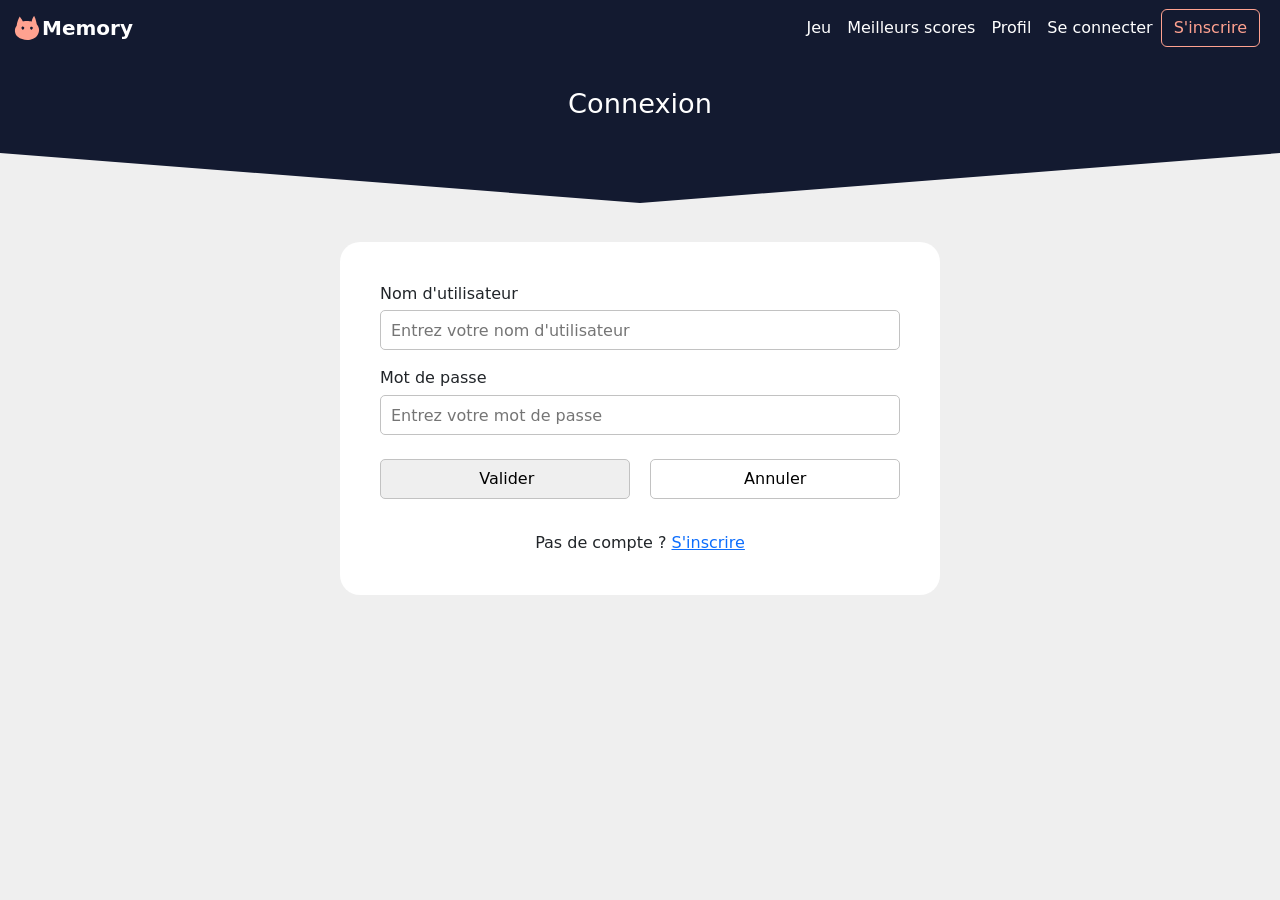
==== connexion.html @ 57ade1f6 "Intégration du design, création des formulaires" ====
<!DOCTYPE html>
<html lang="fr">

<head>
    <meta charset="UTF-8">
    <meta name="viewport" content="width=device-width, initial-scale=1.0">
    <title>Inscription</title>
    <link href="https://cdn.jsdelivr.net/npm/bootstrap@5.3.8/dist/css/bootstrap.min.css" rel="stylesheet"
        integrity="sha384-sRIl4kxILFvY47J16cr9ZwB07vP4J8+LH7qKQnuqkuIAvNWLzeN8tE5YBujZqJLB" crossorigin="anonymous">
    <link rel="stylesheet" href="./css/style.css">
</head>

<body>

    <header>

        <nav class="navbar navbar-expand-sm" data-bs-theme="dark">
            <div class="container-fluid">
                <a class="navbar-brand" href="index.html">
                    <img src="./src/memory-chat-logo.svg" alt="Logo" width="30" height="24"
                        class="d-inline-block align-text-top">Memory</a>
                <button class="navbar-toggler" type="button" data-bs-toggle="collapse"
                    data-bs-target="#navbarSupportedContent" aria-controls="navbarSupportedContent"
                    aria-expanded="false" aria-label="Toggle navigation">
                    <span class="navbar-toggler-icon"></span>
                </button>
                <div class="collapse navbar-collapse flex-grow-0" id="navbarSupportedContent">
                    <ul class="navbar-nav mb-auto mb-2 mb-lg-0">
                        <li class="nav-item">
                            <a class="nav-link" href="index.html">Jeu</a>
                        </li>
                        <li class="nav-item">
                            <a class="nav-link" href="#" data-bs-toggle="modal" data-bs-target="#modalScores">Meilleurs
                                scores</a>
                        </li>
                        <li class="nav-item">
                            <a class="nav-link" href="profil.html">Profil</a>
                        </li>
                        <li class="nav-item">
                            <a class="nav-link" href="connexion.html" aria-current="page">Se connecter</a>
                        </li>
                    </ul>
                    <a href="inscription.html" class="btn btn-outline me-2" type="button">S'inscrire</a>
                    <!-- <button class="btn btn-outline-success me-2" type="button">S'inscrire</button> -->
                </div>
            </div>

        </nav>

        <!-- Modale des meilleures scores -->
        <div class="modal fade text-center" id="modalScores" tabindex="-1" aria-labelledby="modalScores"
            aria-hidden="true">
            <div class="modal-dialog">
                <div class="modal-content">
                    <div class="modal-header">
                        <button type="button" class="btn-close" data-bs-dismiss="modal" aria-label="Close"></button>
                    </div>
                    <div class="modal-body">
                        <h2>Meilleurs scores</h2>
                        <p><a href="connexion.html">Connectez vous</a> pour consulter vos meilleurs scores</p>
                    </div>
                    <div class="modal-footer">
                        <button type="button" class="btn btn-primary" data-bs-dismiss="modal">Fermer</button>
                    </div>
                </div>
            </div>
        </div>

    </header>

    <div class="text-center">

        <div class="enTete">
            <h1>Connexion</h1>
        </div>

        <div class="separationPage">
            <img
                src="data:image/svg+xml,%3Csvg xmlns='http://www.w3.org/2000/svg' id='Calque_1' enable-background='new 0 0 1024 40' viewBox='0 0 1024 40' x='0px' y='0px' width='1024px' height='40px' xmlns:xml='http://www.w3.org/XML/1998/namespace' xml:space='preserve' version='1.1'%3E%3Cpolygon fill='%23131a30' points='1024,0 512,40 0,0 0,0 1024,0' /%3E%3C/svg%3E">
        </div>

    </div>

    <div class="formulaire">


        <form action="" method="post">

            <div class="unChamp">
                <div class="labelForm">
                    <label for="nomUserConnexion">Nom d'utilisateur</label>
                </div>
                <div class="champsForm">
                    <input type="text" name="nomUserConnexion" id="nomUserConnexion"
                        placeholder="Entrez votre nom d'utilisateur">
                </div>
            </div>

            <div class="unChamp">
                <div class="labelForm">
                    <label for="mdpConnexion">Mot de passe</label>
                </div>
                <div class="champsForm">
                    <input type="password" name="mdpConnexion" id="mdpConnexion"
                        pattern="^^(?=.*[A-Za-z])(?=.*\d)[A-Za-z\d]{6,}$" placeholder="Entrez votre mot de passe">
                    <!-- <button type="button" id="btn-visibilite-password">
                        <img src="images/eye-close.png" alt="Icône oeil fermé" id="oeil">
                        </button> -->
                </div>
            </div>

            <div class="boutonsForm">
                <input type="button" value="Valider" id="valider" class="boutonValiderForm">
                <a href="index.html" type="button" class="boutonAnnulerForm">Annuler</a>
            </div>

            <p class="phraseDejaInscrit">Pas de compte ? <a href="inscription.html">S'inscrire</a></p>

        </form>

    </div>

    <script src="https://cdn.jsdelivr.net/npm/bootstrap@5.3.8/dist/js/bootstrap.bundle.min.js"
        integrity="sha384-FKyoEForCGlyvwx9Hj09JcYn3nv7wiPVlz7YYwJrWVcXK/BmnVDxM+D2scQbITxI"
        crossorigin="anonymous"></script>
    <script src="https://code.jquery.com/jquery-3.7.1.js"
        integrity="sha256-eKhayi8LEQwp4NKxN+CfCh+3qOVUtJn3QNZ0TciWLP4=" crossorigin="anonymous"></script>
    <!-- <script src="../jquery-3.7.1.js"></script>-->
    <script src="./js/script.js"></script>

</body>

</html>
---- css/style.css ----
/* --------------------------------------------------- */
/* Nav
/* --------------------------------------------------- */

.navbar {
  background-color: rgba(19, 26, 48, 1);
}

.navbar a.nav-link {
  color: white;
}

.navbar a.nav-link.active {
  color: white;
}

.navbar-brand {
  color: white;
  font-weight: 600;
}

.navbar-brand:hover {
  color: white;
  font-weight: 600;
}

.navbar .btn-outline {
  color: rgba(255, 162, 144, 1);
  border: solid 0.1em rgba(255, 162, 144, 1);
}

.navbar .btn-outline:hover {
  color: rgba(19, 26, 48, 1);
  background-color: rgba(255, 162, 144, 1);
  border: solid 0.1em rgba(255, 162, 144, 1);
  transition: ease-in-out 0.2s;
}

/* --------------------------------------------------- */
/* En tête
/* --------------------------------------------------- */

.enTete h1 {
  font-size: 1.7em;
  margin-bottom: 0;
}

.enTete {
  background-color: rgba(19, 26, 48, 1);
  color: white;
  padding-top: 2rem;
  padding-bottom: 2rem;
}

.enTete p {
  margin-bottom: 0;
  margin-top: 1em;
  line-height: 1.8em;
}

.separationPage {
  align-items: flex-start;
}

.separationPage img {
  width: 100vw;
}

/* --------------------------------------------------- */
/* Style de la modale des règles */
/* --------------------------------------------------- */

.btn-modal {
  background-color: #e0e0e0;
  padding: 0.1em 0.5em 0.2em 0.5em;
  margin-left: 0.3em;
  margin-right: 0.3em;
  text-decoration: none;
  color: black;
  border-radius: 3px;
}

.btn-modal:hover {
  background-color: #c2c2c2;
  transition: ease 0.3s;
}

.modal-header {
  border: none;
}

.modal-body h2 {
  font-size: 1.5em;
  margin-bottom: 1.5em;
}

.modal-body img {
  width: 100%;
}

.modal-body {
  margin-left: 1.5em;
  margin-right: 1.5em;
}

.modal-footer {
  border: none;
}

*,
::after,
::before {
  box-sizing: border-box;
}

.modal-footer .btn {
  background-color: rgba(231, 91, 112, 1);
  border: none;
}

.modal-footer .btn:hover {
  background-color: rgb(207, 32, 58);
  border: none;
  transition: ease-in-out 0.2s;
}

/* --------------------------------------------------- */
/* Body */
/* --------------------------------------------------- */

body {
  background-color: #efefef;
}

/* --------------------------------------------------- */
/* --------------------------------------------------- */
/* JEU MEMORY
/* --------------------------------------------------- */
/* --------------------------------------------------- */
/* Apparence du plateau de jeu */
/* --------------------------------------------------- */

.plateauJeuAvecScore {
  margin-top: 2em;
  margin-left: auto;
  margin-right: auto;
  margin-bottom: 2em;
  padding-top: 2em;
  background-color: white;
  width: 90%;
  border-radius: 20px;
}

.affichageNbCoups {
  background-color: rgba(19, 26, 48, 1);
  color: white;
  margin-left: 0.3em;
  padding: 0.2em 0.5em 0.2em 0.5em;
  border-radius: 100px;
}

.plateauJeu {
  display: flex;
  flex-wrap: wrap;
  margin: auto;
  justify-content: center;
}

.buttonResetPosition {
  margin-top: 1.5em;
  margin-bottom: 1.5em;
  background-color: #e0e0e0;
  padding: 0.1em 0.5em 0.2em 0.5em;
  text-decoration: none;
  color: black;
  border-radius: 3px;
  border: none;
}

.buttonResetPosition:hover {
  background-color: #c2c2c2;
  transition: ease 0.3s;
}

/* --------------------------------------------------- */
/* Apparence des cartes de jeu */
/* --------------------------------------------------- */

.carte {
  /* conteneur de la carte (face cachée et face révélée) */
  height: 150px;
  width: 150px;
  margin: 2%;
  position: relative;
  transform-style: preserve-3d;
  transition: 0.7s ease;
  cursor: pointer;
}

img,
svg {
  vertical-align: unset;
}

.carteCachee img,
.carteRevelee img {
  object-fit: fill;
  border-radius: inherit;
  border: inherit;
}

.carteCachee,
.carteRevelee {
  position: absolute;
  height: 100%;
  width: 100%;
  border-radius: 10px;
  backface-visibility: hidden;
}

.carteRevelee {
  transform: perspective(400px) rotateY(180deg);
}

.carte.flip {
  /* L'évènement qui se déclenche au clic */
  transform: perspective(400px) rotateY(180deg);
  pointer-events: none;
}

.carteValidee {
  pointer-events: none;
}

/* --------------------------------------------------- */
/* --------------------------------------------------- */
/* FORMULAIRES
/* --------------------------------------------------- */
/* --------------------------------------------------- */

.formulaire {
  width: 60%;
  background-color: white;
  margin: 2em auto 2em auto;
  padding: 2.5em;
  border-radius: 20px;
}

.unChamp {
  margin-bottom: 1em;
}

input {
  width: 100%;
  height: 2.5em;
  border: solid 1px #c2c2c2;
  border-radius: 5px;
  padding-left: 10px;
}

.labelForm {
  margin-bottom: 0.3em;
}

.phraseAideMdp {
  margin-top: 0.2em;
  color: #585858;
  font-size: 0.8em;
}

.boutonsForm {
  margin-top: 1.5em;
  height: 40px;
  display: flex;
  align-items: center;
  justify-content: space-between;
}

.boutonValiderForm {
  width: 48%;
}

.boutonAnnulerForm {
  width: 48%;
  height: 100%;
  text-align: center;
  align-content: center;
  text-decoration: none;
  color: black;
  border: solid 1px #c2c2c2;
  border-radius: 5px;
}

.boutonAnnulerForm:hover {
  color: rgba(231, 91, 112, 1);
  border: solid 1px rgba(231, 91, 112, 1);
  transition: ease-in-out 0.2s;
}

.phraseDejaInscrit {
  text-align: center;
  margin-top: 2em;
  margin-bottom: 0;
}

/* --------------------------------------------------- */
/* --------------------------------------------------- */
/* Profil
/* --------------------------------------------------- */
/* --------------------------------------------------- */

.bodyProfil {
  width: 60%;
  background-color: white;
  margin: 2em auto 2em auto;
  padding: 2.5em;
  border-radius: 20px;
}

.phraseProfil {
  text-align: center;
  margin: 0;
}

/* --------------------------------------------------- */
/* --------------------------------------------------- */
/* Responsive (hors Bootstrap)
/* --------------------------------------------------- */
/* --------------------------------------------------- */

@media screen and (max-width: 450px) {
  .separationPage {
    display: none;
  }
}

@media screen and (max-width: 575px) {
  .plateauJeuAvecScore {
    width: 95%;
  }

  .enTete {
    padding-left: 3%;
    padding-right: 3%;
  }

  .formulaire,
  .bodyProfil {
    width: 95%;
    padding: 10%;
  }
}

@media screen and (min-width: 992px) {
  .plateauJeuAvecScore {
    width: 900px;
  }

  .formulaire,
  .bodyProfil {
    width: 600px;
  }
}
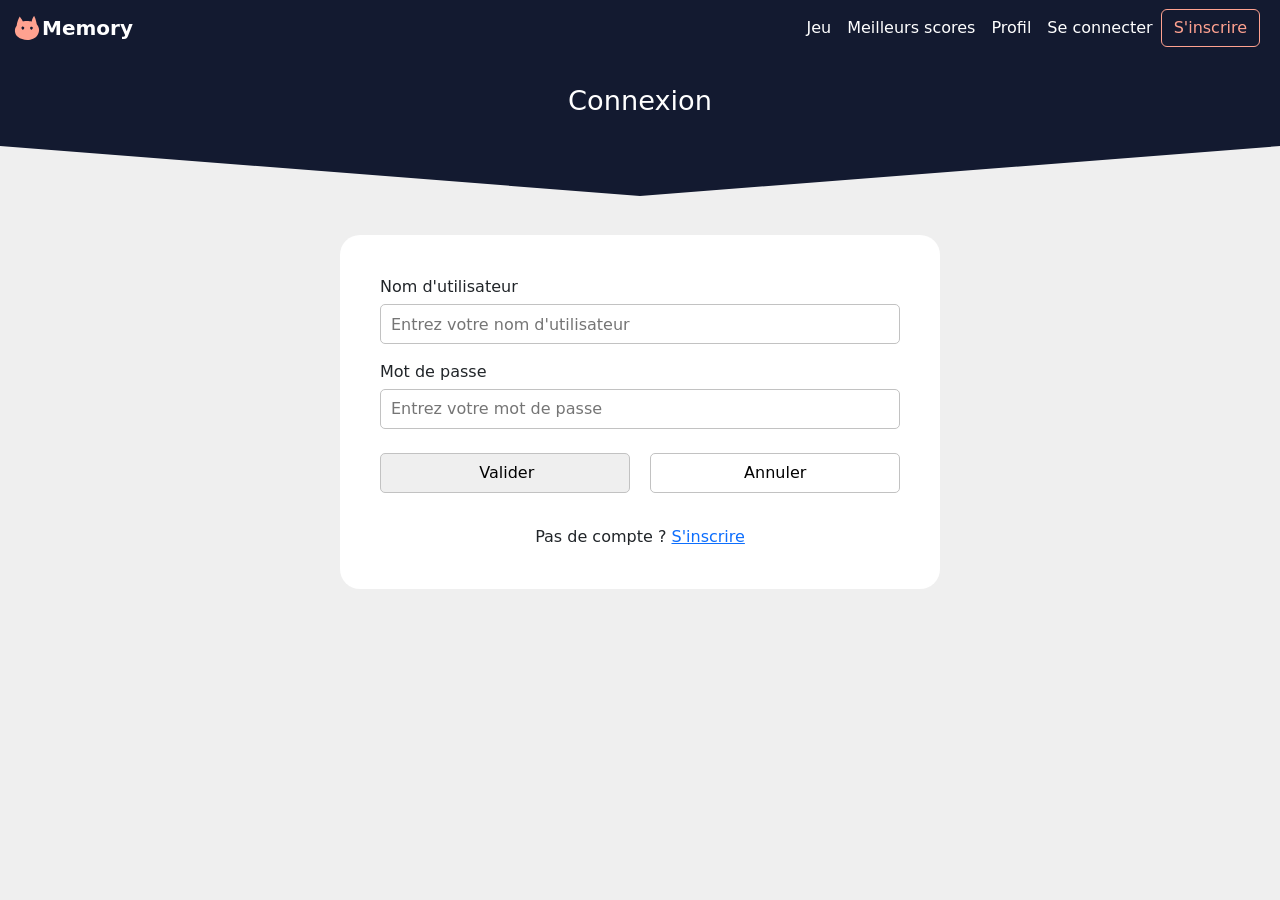
==== commit 0d9586d3: "Js - Vérification des champs du formulaire" ====
--- a/connexion.html
+++ b/connexion.html
@@ -5,6 +5,7 @@
     <meta charset="UTF-8">
     <meta name="viewport" content="width=device-width, initial-scale=1.0">
     <title>Inscription</title>
+    <link rel="icon" href="./src/memory-chat-logo.svg"/>
     <link href="https://cdn.jsdelivr.net/npm/bootstrap@5.3.8/dist/css/bootstrap.min.css" rel="stylesheet"
         integrity="sha384-sRIl4kxILFvY47J16cr9ZwB07vP4J8+LH7qKQnuqkuIAvNWLzeN8tE5YBujZqJLB" crossorigin="anonymous">
     <link rel="stylesheet" href="./css/style.css">
--- a/css/style.css
+++ b/css/style.css
@@ -48,8 +48,8 @@
 .enTete {
   background-color: rgba(19, 26, 48, 1);
   color: white;
-  padding-top: 2rem;
-  padding-bottom: 2rem;
+  padding-top: 1.8rem;
+  padding-bottom: 1.8rem;
 }
 
 .enTete p {
@@ -141,11 +141,11 @@
 /* --------------------------------------------------- */
 
 .plateauJeuAvecScore {
-  margin-top: 2em;
+  margin-top: 1.8em;
   margin-left: auto;
   margin-right: auto;
-  margin-bottom: 2em;
-  padding-top: 2em;
+  margin-bottom: 1.8em;
+  padding-top: 1.8em;
   background-color: white;
   width: 90%;
   border-radius: 20px;
@@ -168,7 +168,7 @@
 
 .buttonResetPosition {
   margin-top: 1.5em;
-  margin-bottom: 1.5em;
+  margin-bottom: 1.8em;
   background-color: #e0e0e0;
   padding: 0.1em 0.5em 0.2em 0.5em;
   text-decoration: none;
@@ -190,7 +190,7 @@
   /* conteneur de la carte (face cachée et face révélée) */
   height: 150px;
   width: 150px;
-  margin: 2%;
+  margin: 1.2%;
   position: relative;
   transform-style: preserve-3d;
   transition: 0.7s ease;
@@ -250,6 +250,13 @@
   margin-bottom: 1em;
 }
 
+.checkInscriptionNom,
+.checkInscriptionEmail,
+.checkInscriptionMdp,
+.checkInscriptionMdp2 {
+  width: 15px;
+}
+
 input {
   width: 100%;
   height: 2.5em;
@@ -266,6 +273,20 @@
   margin-top: 0.2em;
   color: #585858;
   font-size: 0.8em;
+}
+
+.alerteName,
+.alerteMail,
+.alerteMdpConfirmation {
+  margin-top: 0.2em;
+  color: #ff6262;
+  font-size: 0.8em;
+}
+
+.alerteMdpSymbole,
+.alerteMdpChiffre, 
+.alerteMdpLongueur {
+  color: #ff6262;
 }
 
 .boutonsForm {
@@ -351,9 +372,9 @@
   }
 }
 
-@media screen and (min-width: 992px) {
+@media screen and (min-width: 945px) {
   .plateauJeuAvecScore {
-    width: 900px;
+    width: 825px;
   }
 
   .formulaire,
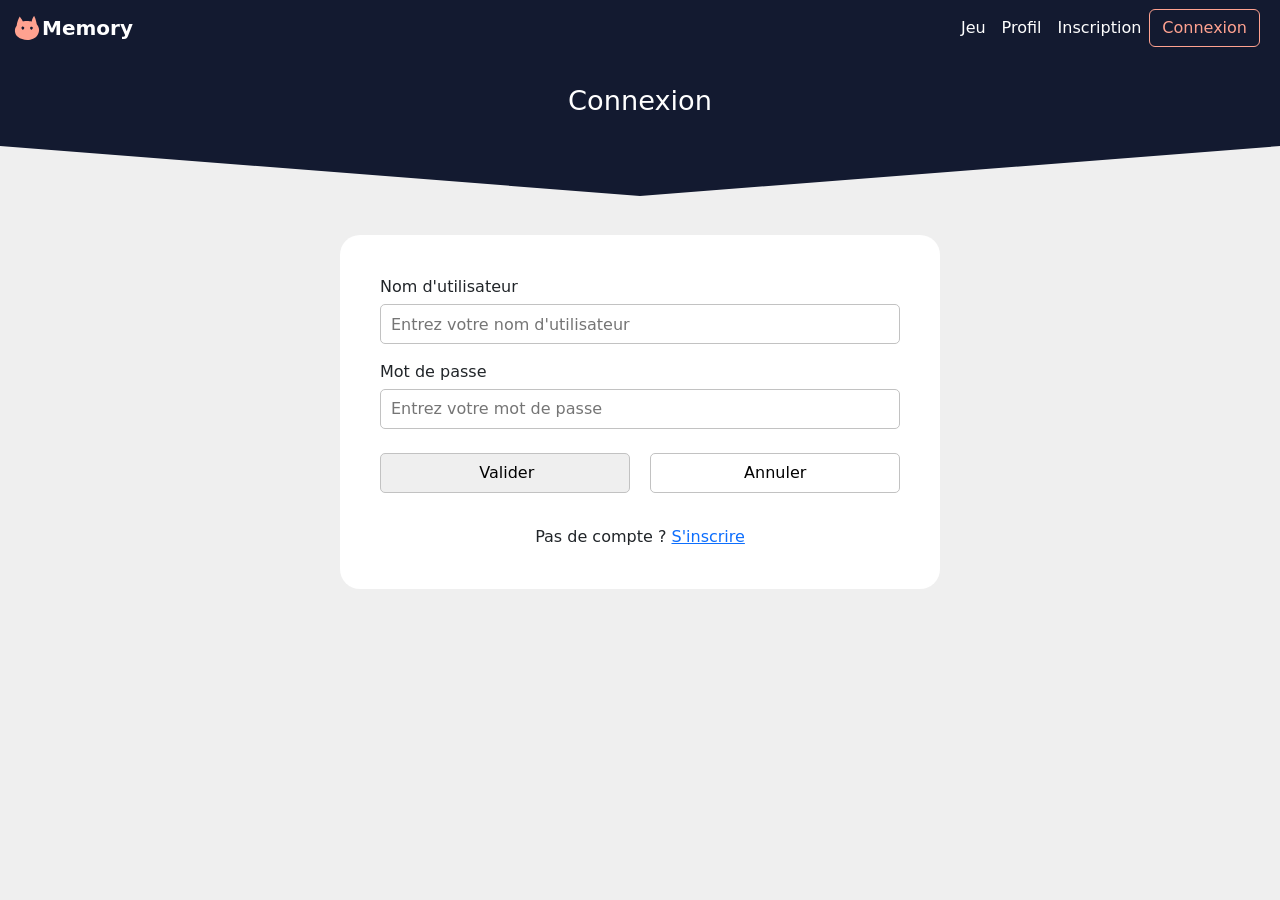
==== commit e323caf3: "Ajout du script de connexion avec vérification identifiants + gestion navbar selon connexion/deco" ====
--- a/connexion.html
+++ b/connexion.html
@@ -31,41 +31,17 @@
                             <a class="nav-link" href="index.html">Jeu</a>
                         </li>
                         <li class="nav-item">
-                            <a class="nav-link" href="#" data-bs-toggle="modal" data-bs-target="#modalScores">Meilleurs
-                                scores</a>
-                        </li>
-                        <li class="nav-item">
                             <a class="nav-link" href="profil.html">Profil</a>
                         </li>
                         <li class="nav-item">
-                            <a class="nav-link" href="connexion.html" aria-current="page">Se connecter</a>
+                            <a class="nav-link" href="inscription.html">Inscription</a>
                         </li>
                     </ul>
-                    <a href="inscription.html" class="btn btn-outline me-2" type="button">S'inscrire</a>
-                    <!-- <button class="btn btn-outline-success me-2" type="button">S'inscrire</button> -->
+                    <a href="connexion.html" class="btnConnexion btn btn-outline me-2" type="button" aria-current="page">Connexion</a>
                 </div>
             </div>
 
         </nav>
-
-        <!-- Modale des meilleures scores -->
-        <div class="modal fade text-center" id="modalScores" tabindex="-1" aria-labelledby="modalScores"
-            aria-hidden="true">
-            <div class="modal-dialog">
-                <div class="modal-content">
-                    <div class="modal-header">
-                        <button type="button" class="btn-close" data-bs-dismiss="modal" aria-label="Close"></button>
-                    </div>
-                    <div class="modal-body">
-                        <h2>Meilleurs scores</h2>
-                        <p><a href="connexion.html">Connectez vous</a> pour consulter vos meilleurs scores</p>
-                    </div>
-                    <div class="modal-footer">
-                        <button type="button" class="btn btn-primary" data-bs-dismiss="modal">Fermer</button>
-                    </div>
-                </div>
-            </div>
-        </div>
 
     </header>
 
@@ -104,14 +80,13 @@
                 <div class="champsForm">
                     <input type="password" name="mdpConnexion" id="mdpConnexion"
                         pattern="^^(?=.*[A-Za-z])(?=.*\d)[A-Za-z\d]{6,}$" placeholder="Entrez votre mot de passe">
-                    <!-- <button type="button" id="btn-visibilite-password">
-                        <img src="images/eye-close.png" alt="Icône oeil fermé" id="oeil">
-                        </button> -->
                 </div>
             </div>
 
+            <p class="alerteErreurConnexion">Les informations de connexion sont incorrectes</p>
+
             <div class="boutonsForm">
-                <input type="button" value="Valider" id="valider" class="boutonValiderForm">
+                <input type="button" value="Valider" id="valider" class="boutonValiderForm btnConnexionValider">
                 <a href="index.html" type="button" class="boutonAnnulerForm">Annuler</a>
             </div>
 
@@ -127,6 +102,8 @@
     <script src="https://code.jquery.com/jquery-3.7.1.js"
         integrity="sha256-eKhayi8LEQwp4NKxN+CfCh+3qOVUtJn3QNZ0TciWLP4=" crossorigin="anonymous"></script>
     <!-- <script src="../jquery-3.7.1.js"></script>-->
+    <script src="./js/scriptNavbar.js"></script>
+    <script src="./js/scriptConnexion.js"></script>
     <script src="./js/script.js"></script>
 
 </body>
--- a/css/style.css
+++ b/css/style.css
@@ -257,6 +257,13 @@
   width: 15px;
 }
 
+.visibiliteMdp1,
+.visibiliteMdp2 {
+  width: 17px;
+  cursor: pointer;
+  vertical-align:text-bottom;
+}
+
 input {
   width: 100%;
   height: 2.5em;
@@ -277,7 +284,10 @@
 
 .alerteName,
 .alerteMail,
-.alerteMdpConfirmation {
+.alerteMdpConfirmation,
+.alerteDispoName,
+.alerteDispoMail,
+.alerteErreurConnexion {
   margin-top: 0.2em;
   color: #ff6262;
   font-size: 0.8em;
@@ -313,8 +323,8 @@
 }
 
 .boutonAnnulerForm:hover {
-  color: rgba(231, 91, 112, 1);
-  border: solid 1px rgba(231, 91, 112, 1);
+  color: #ff6262;
+  border: solid 1px #ff6262;
   transition: ease-in-out 0.2s;
 }
 
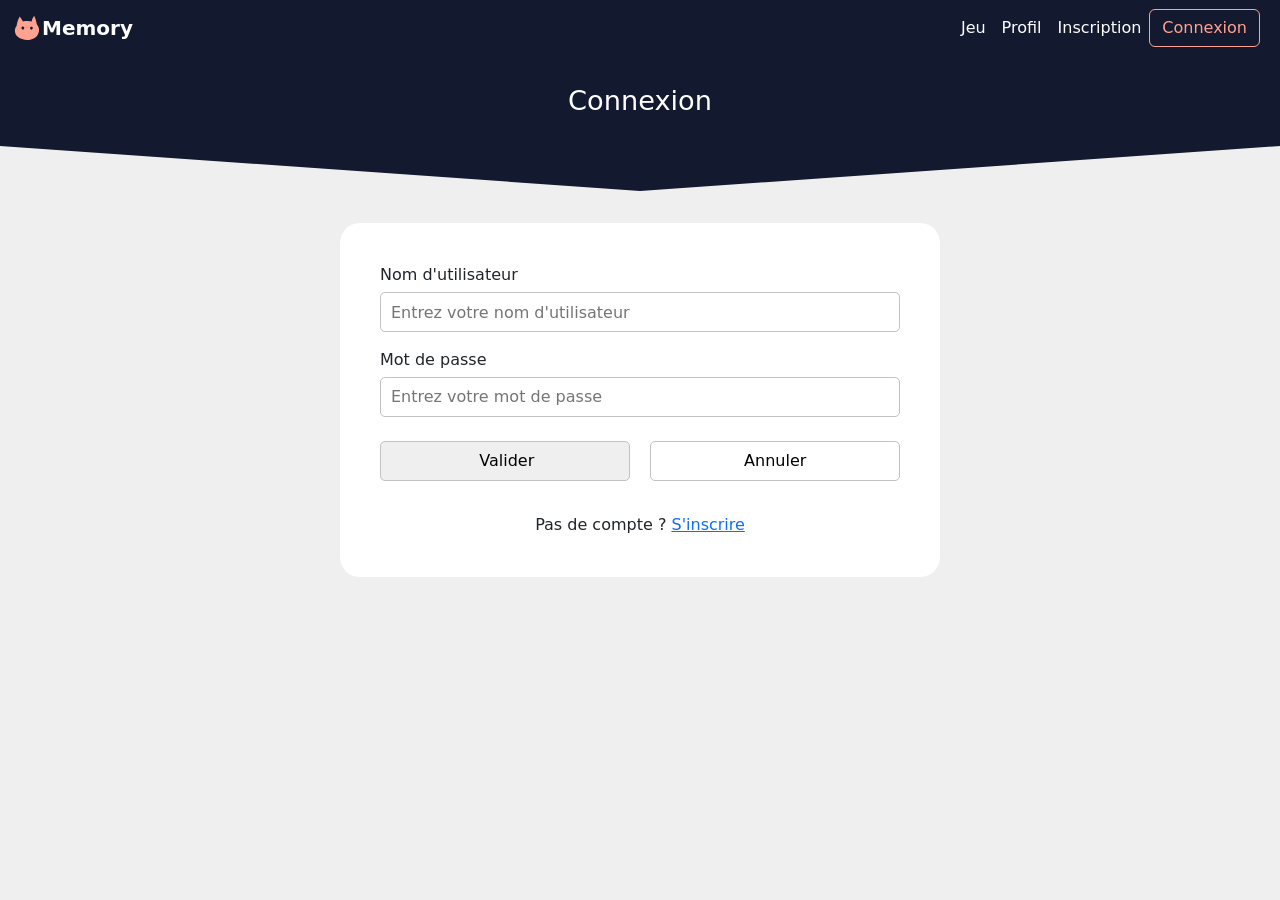
==== commit c59a551e: "Améliorations UI" ====
--- a/connexion.html
+++ b/connexion.html
@@ -4,7 +4,7 @@
 <head>
     <meta charset="UTF-8">
     <meta name="viewport" content="width=device-width, initial-scale=1.0">
-    <title>Inscription</title>
+    <title>Memory | Connexion</title>
     <link rel="icon" href="./src/memory-chat-logo.svg"/>
     <link href="https://cdn.jsdelivr.net/npm/bootstrap@5.3.8/dist/css/bootstrap.min.css" rel="stylesheet"
         integrity="sha384-sRIl4kxILFvY47J16cr9ZwB07vP4J8+LH7qKQnuqkuIAvNWLzeN8tE5YBujZqJLB" crossorigin="anonymous">
@@ -51,10 +51,7 @@
             <h1>Connexion</h1>
         </div>
 
-        <div class="separationPage">
-            <img
-                src="data:image/svg+xml,%3Csvg xmlns='http://www.w3.org/2000/svg' id='Calque_1' enable-background='new 0 0 1024 40' viewBox='0 0 1024 40' x='0px' y='0px' width='1024px' height='40px' xmlns:xml='http://www.w3.org/XML/1998/namespace' xml:space='preserve' version='1.1'%3E%3Cpolygon fill='%23131a30' points='1024,0 512,40 0,0 0,0 1024,0' /%3E%3C/svg%3E">
-        </div>
+        <div class="separationPage"></div>
 
     </div>
 
--- a/css/style.css
+++ b/css/style.css
@@ -36,6 +36,14 @@
   transition: ease-in-out 0.2s;
 }
 
+.navbar-toggler{
+  border: none;
+}
+
+.navbar-toggler:focus{
+  box-shadow: none;
+}
+
 /* --------------------------------------------------- */
 /* En tête
 /* --------------------------------------------------- */
@@ -58,12 +66,19 @@
   line-height: 1.8em;
 }
 
-.separationPage {
-  align-items: flex-start;
-}
-
-.separationPage img {
+.separationPage{
+  position: relative;
   width: 100vw;
+  height: 45px;
+}
+
+.separationPage::before{
+  content: "";
+  position: absolute;
+  inset: 0;
+  background-image: url("data:image/svg+xml,%3Csvg xmlns='http://www.w3.org/2000/svg' viewBox='0 0 100 40' preserveAspectRatio='none'%3E%3Cpolygon fill='%23131A30' points='0,0 50,40 100,0'/%3E%3C/svg%3E");
+  background-repeat: no-repeat;
+  background-size: 100% 100%;
 }
 
 /* --------------------------------------------------- */
@@ -348,22 +363,60 @@
   border-radius: 20px;
 }
 
-.phraseProfil {
+.phraseProfil,
+.enTeteProfilConnecte {
   text-align: center;
   margin: 0;
 }
 
+.profilDeconnecte,
+.profilConnecte,
+.scoresVides,
+.meilleursScores,
+.dataScoreTemplate {
+  display: none;
+  text-align: center;
+}
+
+.couronneScores{
+  margin-top: 1vh;
+  width: 25px;
+  fill: #ff6262;
+}
+
+.cloneDataScore {
+  display: flex;
+  justify-content: center;
+  margin-bottom: 1vh;
+  background-color: #efefef;
+  border-radius: 20px;
+}
+
+.scoresVides p{
+  background-color: #efefef;
+  border-radius: 10px;
+  padding: 5%;
+  margin-bottom: 0;
+}
+
+.cloneDataScore p{
+  margin: 1%;
+}
+
+.meilleurScore{
+  background-color: rgb(190, 255, 187);
+}
+
+.texteGras{
+  font-weight: 600;
+}
+
 /* --------------------------------------------------- */
 /* --------------------------------------------------- */
 /* Responsive (hors Bootstrap)
 /* --------------------------------------------------- */
 /* --------------------------------------------------- */
 
-@media screen and (max-width: 450px) {
-  .separationPage {
-    display: none;
-  }
-}
 
 @media screen and (max-width: 575px) {
   .plateauJeuAvecScore {
